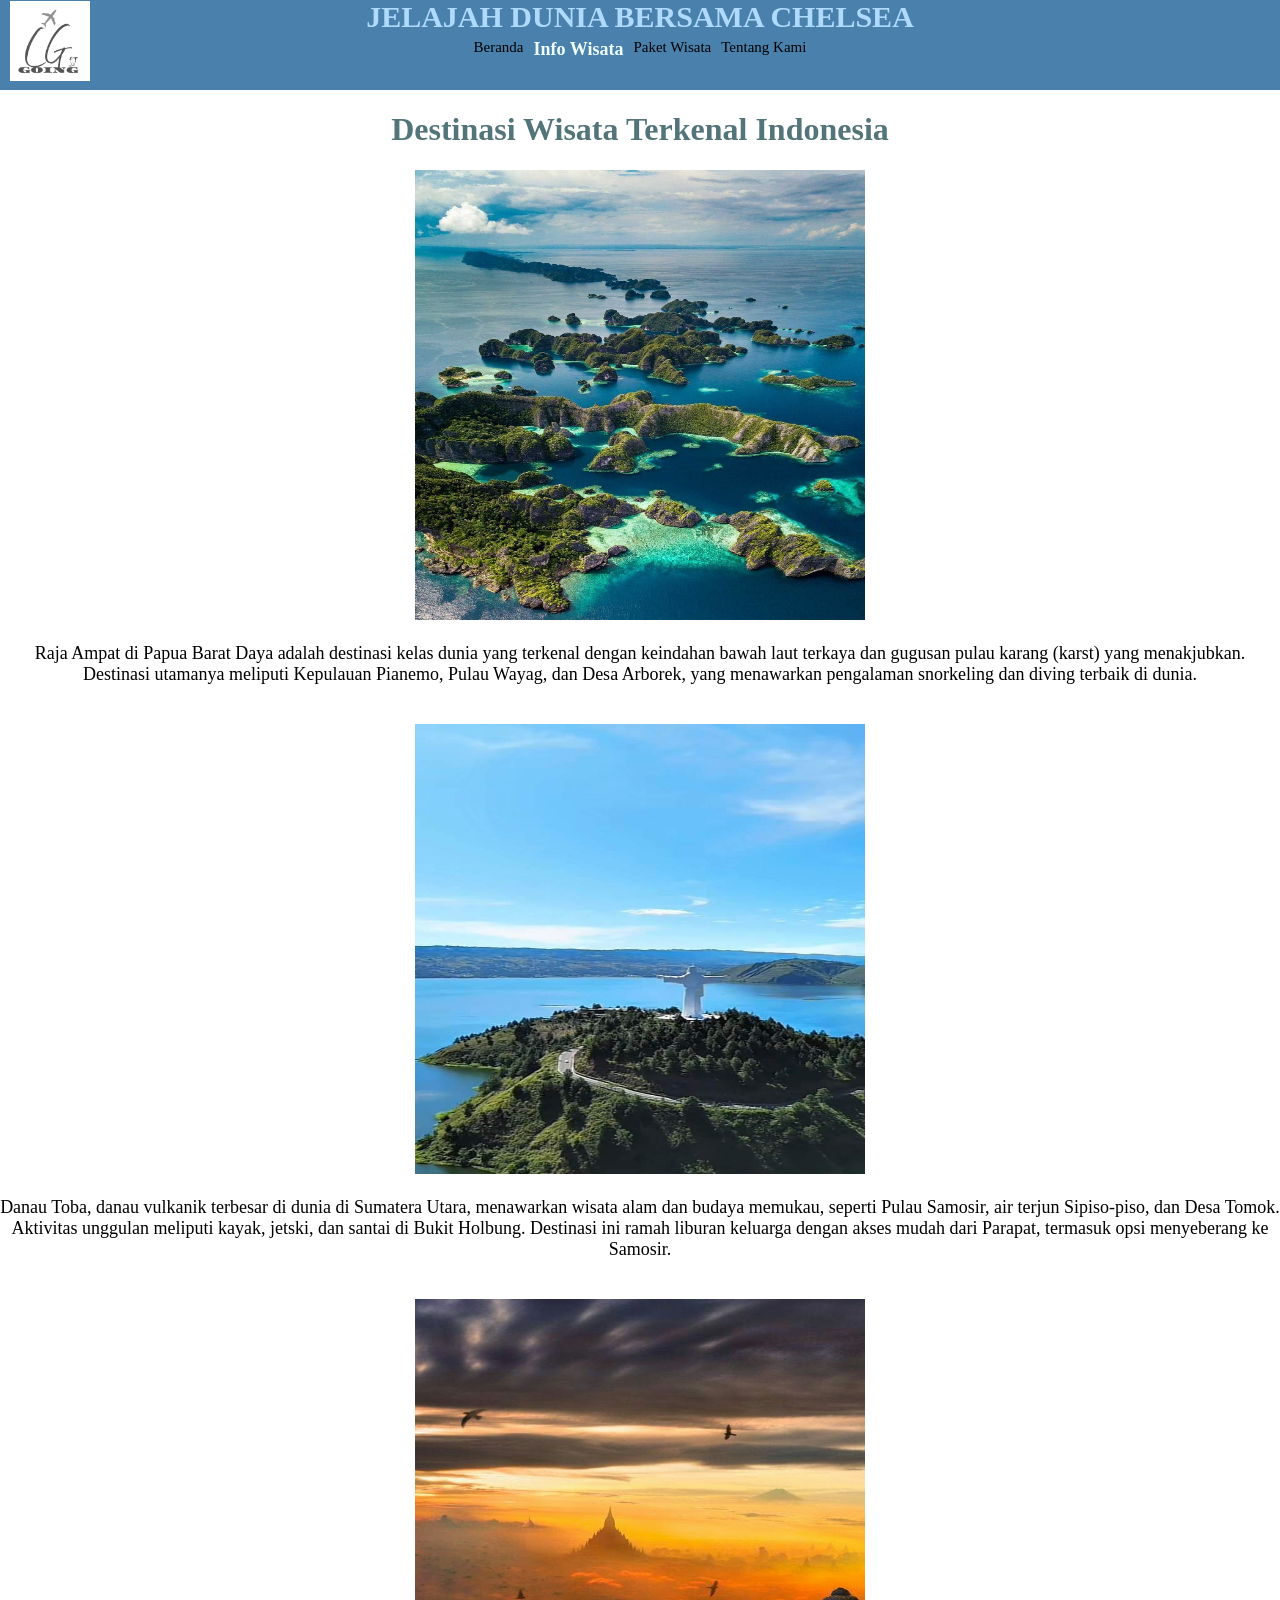
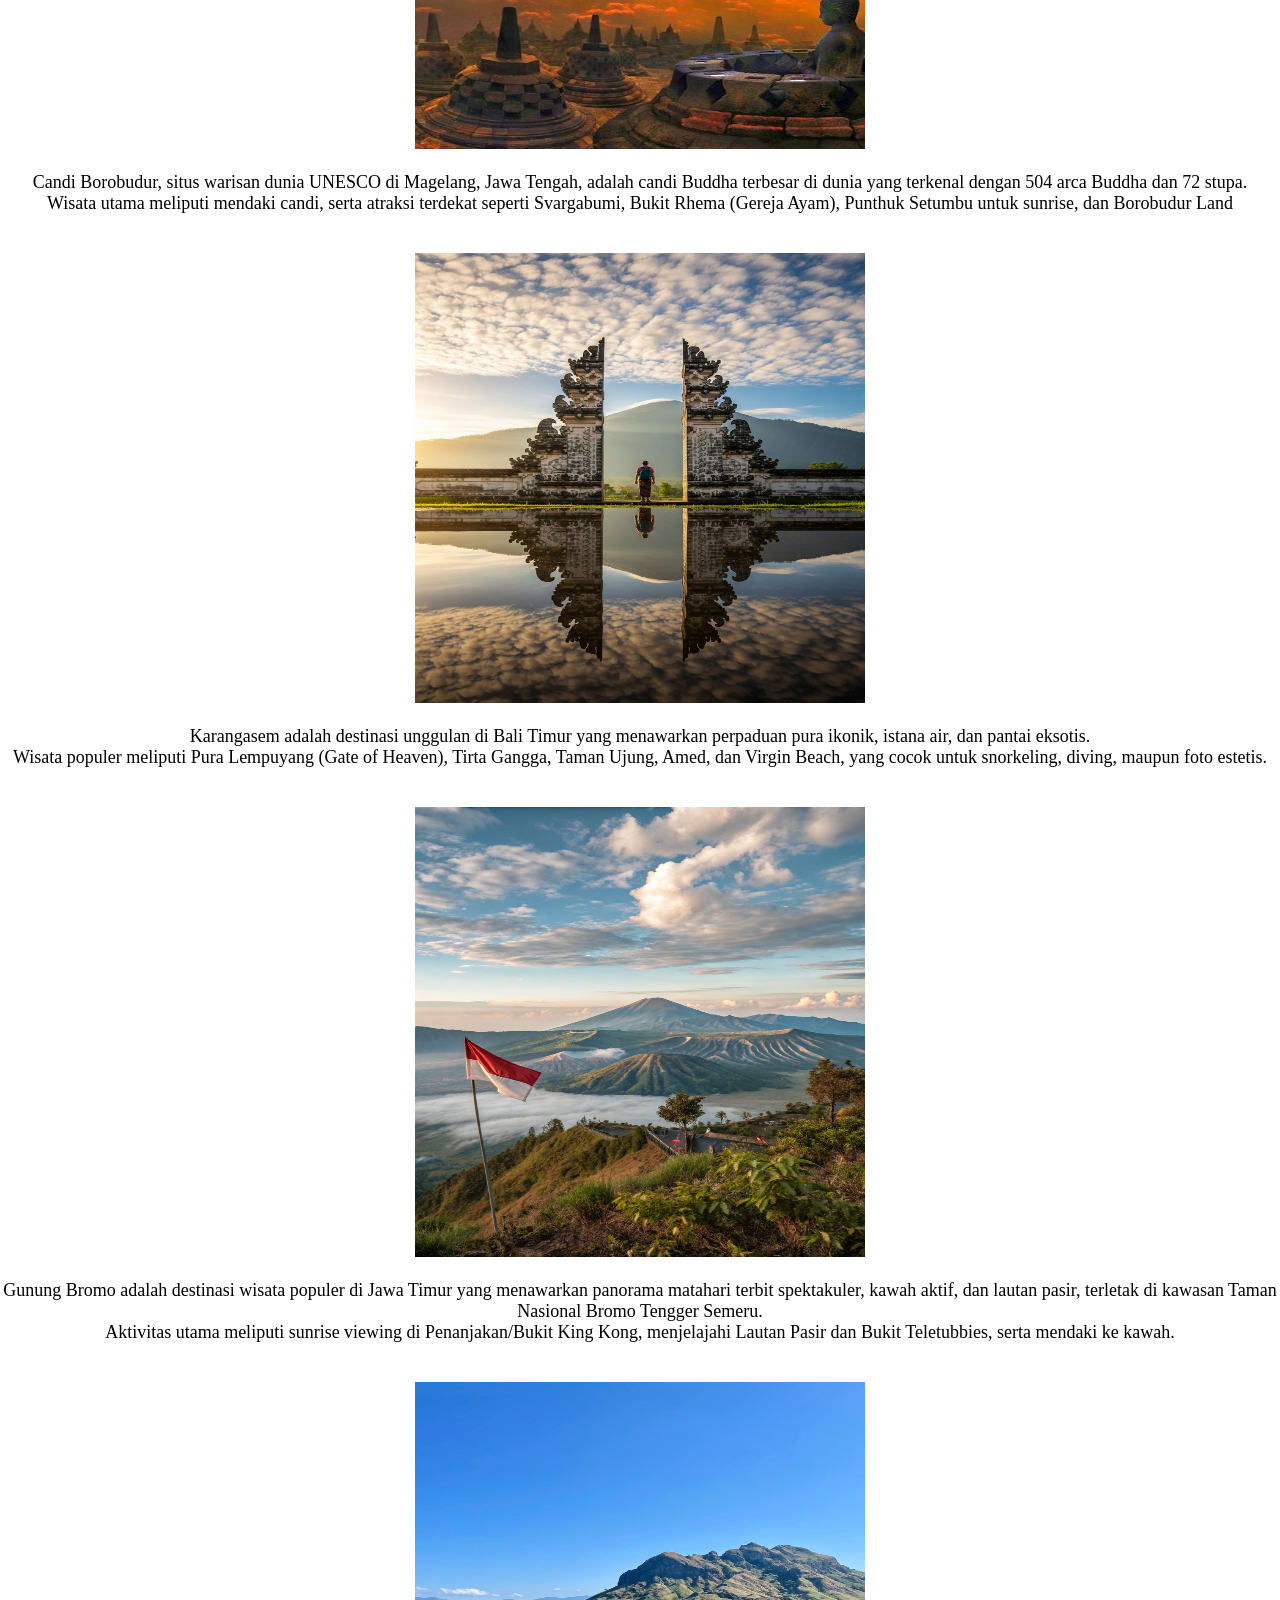
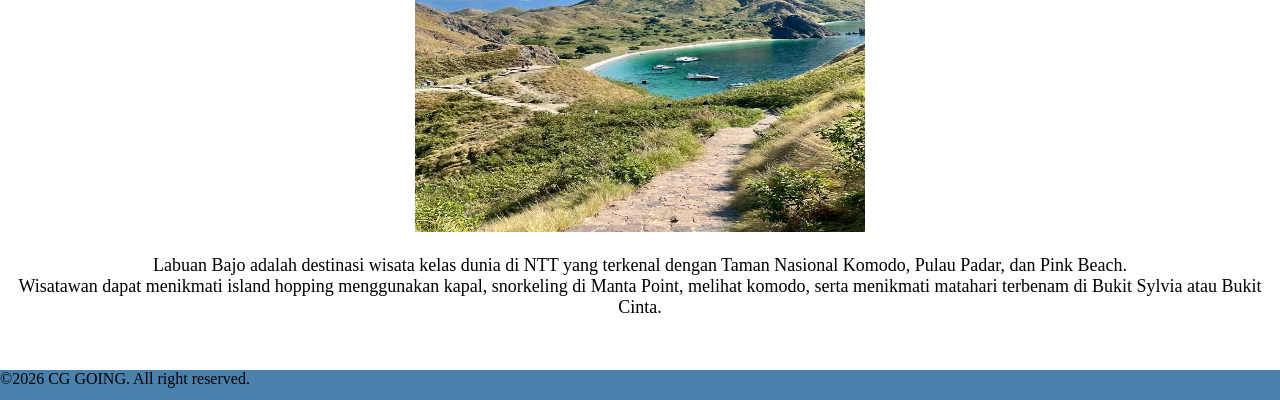
==== info.html @ 90f97d0c "Inital commit: Struktur dasar project Travel" ====
<!DOCTYPE html>
<html lang="en">

<head>
    <meta charset="UTF-8">
    <meta name="viewport" content="width=device-width, initial-scale=1.0">
    <title>DHome</title>
    <link rel="stylesheet" href="css/style.css">
</head>

<body>
    <div class="headbox">
        <header>JELAJAH DUNIA BERSAMA CHELSEA</header>
        <nav class="menu">
            <a href="home.html" class="othermenu">Beranda</a>
            <a href="#" class="currentmenu">Info Wisata</a>
            <a href="paket.html" class="othermenu">Paket Wisata</a>
            <a href="tentang.html" class="othermenu">Tentang Kami</a>
        </nav>
        <img id="logo" src="assets/logo.png" alt="logo">
    </div>

    <h1 id="info">Destinasi Wisata Terkenal Indonesia </h1>
    <div class="penjelas">
        <img src="assets/raja ampat.jpg" alt="raja" class="imgdes">
        <p>Raja Ampat di Papua Barat Daya adalah destinasi kelas dunia yang terkenal dengan keindahan bawah laut terkaya
            dan gugusan pulau karang (karst) yang menakjubkan.
            <br>Destinasi utamanya meliputi Kepulauan Pianemo, Pulau Wayag, dan Desa Arborek, yang menawarkan pengalaman
            snorkeling dan diving terbaik di dunia. </p>
        <br>
        <img src="assets/danau toba.jpg" alt="toba" class="imgdes">
        <p>Danau Toba, danau vulkanik terbesar di dunia di Sumatera Utara, menawarkan wisata alam dan budaya memukau,
            seperti Pulau Samosir, air terjun Sipiso-piso, dan Desa Tomok.
            <br> Aktivitas unggulan meliputi kayak, jetski, dan santai di Bukit Holbung. Destinasi ini ramah liburan
            keluarga dengan akses mudah dari Parapat, termasuk opsi menyeberang ke Samosir. </p>
        <br>
        <img src="assets/borobudur.jpg" alt="borobudur" class="imgdes">
        <p>Candi Borobudur, situs warisan dunia UNESCO di Magelang, Jawa Tengah, adalah candi Buddha terbesar di dunia
            yang terkenal dengan 504 arca Buddha dan 72 stupa.
            <br>Wisata utama meliputi mendaki candi, serta atraksi terdekat seperti Svargabumi, Bukit Rhema (Gereja
            Ayam), Punthuk Setumbu untuk sunrise, dan Borobudur Land</p>
        <br>
        <img src="assets/karangasaem.jpeg" alt="karangasaem" class="imgdes">
        <p>Karangasem adalah destinasi unggulan di Bali Timur yang menawarkan perpaduan pura ikonik, istana air, dan
            pantai eksotis.
            <br>Wisata populer meliputi Pura Lempuyang (Gate of Heaven), Tirta Gangga, Taman Ujung, Amed, dan Virgin
            Beach, yang cocok untuk snorkeling, diving, maupun foto estetis.</p>
        <br>
        <img src="assets/bromo.jpeg" alt="bromo" class="imgdes">
        <p>Gunung Bromo adalah destinasi wisata populer di Jawa Timur yang menawarkan panorama matahari terbit
            spektakuler, kawah aktif, dan lautan pasir, terletak di kawasan Taman Nasional Bromo Tengger Semeru.
            <br>Aktivitas utama meliputi sunrise viewing di Penanjakan/Bukit King Kong, menjelajahi Lautan Pasir dan
            Bukit Teletubbies, serta mendaki ke kawah.</p>
        <br>
        <img src="assets/labuan bajo.jpeg" alt="labuan" class="imgdes">
        <p>Labuan Bajo adalah destinasi wisata kelas dunia di NTT yang terkenal dengan Taman Nasional Komodo, Pulau
            Padar, dan Pink Beach.
            <br>Wisatawan dapat menikmati island hopping menggunakan kapal, snorkeling di Manta Point, melihat komodo,
            serta menikmati matahari terbenam di Bukit Sylvia atau Bukit Cinta.</p>
    </div>
    <br>

    <footer>
        <p>&copy;2026 CG GOING. All right reserved.</p>
    </footer>
</body>

</html>
---- css/style.css ----
:root{
    font-family: 'Times New Roman', Times, serif;
}
 
header{
    font-size: 30px;
    font-weight: bold;
    color: rgb(175, 218, 255);
    text-align: center;
    margin: 0;
    position: relative;
}
 
.headbox{
    background-color: rgb(74, 128, 172);
    margin: 0;
    padding: 0;
    height: 90px;
    width: 100%;
}
 
.menu{
    display: flex;
    justify-content: center;
}
.currentmenu{
    font-weight:bold;
    color: azure;
    text-decoration: none;
    font-size: 18px;
    padding: 5px;
    text-shadow: 10px;
}
 
.othermenu{
    color: rgb(0, 0, 0);
    text-decoration: none;
    font-size: 15px;
    padding: 5px;
    text-shadow: 10px;
}
 
body{
    margin: 0;
    padding: 0;
}
 
img#logo{
    height: 80px;
    width: 80px;
    position: absolute;
    top: 1px;
    left: 10px;
    margin: 0;
    padding: 0;
}
 
.productimg{
    height:100%;
    width: 100%;
    border-radius: 10px;
    object-fit: cover;
}
 
.productbox{
    background-color: #9ccbd1;
    height: 300x;
    width: 200px;
    padding:10px;
    margin: 30px;
    position: relative;
}
 
.productcontent{
    display: flex;
    justify-content: center;
}
 
p#opening{
    font-size: 20px;
    text-align: center;
    color: rgb(9, 41, 66);
}
 
.destinasibtn{
    background:rgb(34, 121, 159);
    color: white;
    border: none;
    padding: 10px;
    border-radius: 12px;
    font-weight: 600;
    transition: all 0.4s cubic-bezier(0.4, 0, 0.2, 1);
    text-decoration: none;
    position: absolute;
    left: 50%;
    bottom: 10px;
}
 
h1#info{
    color: #53757a;
    text-align: center;
}

p#info{
    color: #53757a;
    text-align: center;
}
p#paket{
    text-align: center;

}
.penjelas{
    font-size: 18px;
    text-align: center;
}
 
.imgdes{
    width: 450px;
    height: 450px;
    justify-content: center;
}
 
.videosample{
    justify-content: center;
 
}
 
button{
    background: rgb(60, 96, 138);
    color: white;
    border: none;
    padding: 10px 20px;
    border-radius: 12px;
    font-weight: 600;
    cursor: pointer;
    transition: all 0.4s cubic-bezier(0.4, 0, 0.2, 1);
    transform: translateX(33%);
}
 
.imgpaket{
width:100%;
height:200px;
}
 
footer{
    background-color: rgb(74, 128, 172);
    width: 100%;
    height:30px;
}
 
h1#tentang{
    color: #53757a;
    text-align: center;
    font-size: 30px;
}
 
.tentang{
    text-align: center;
    font-size: 20px;
}
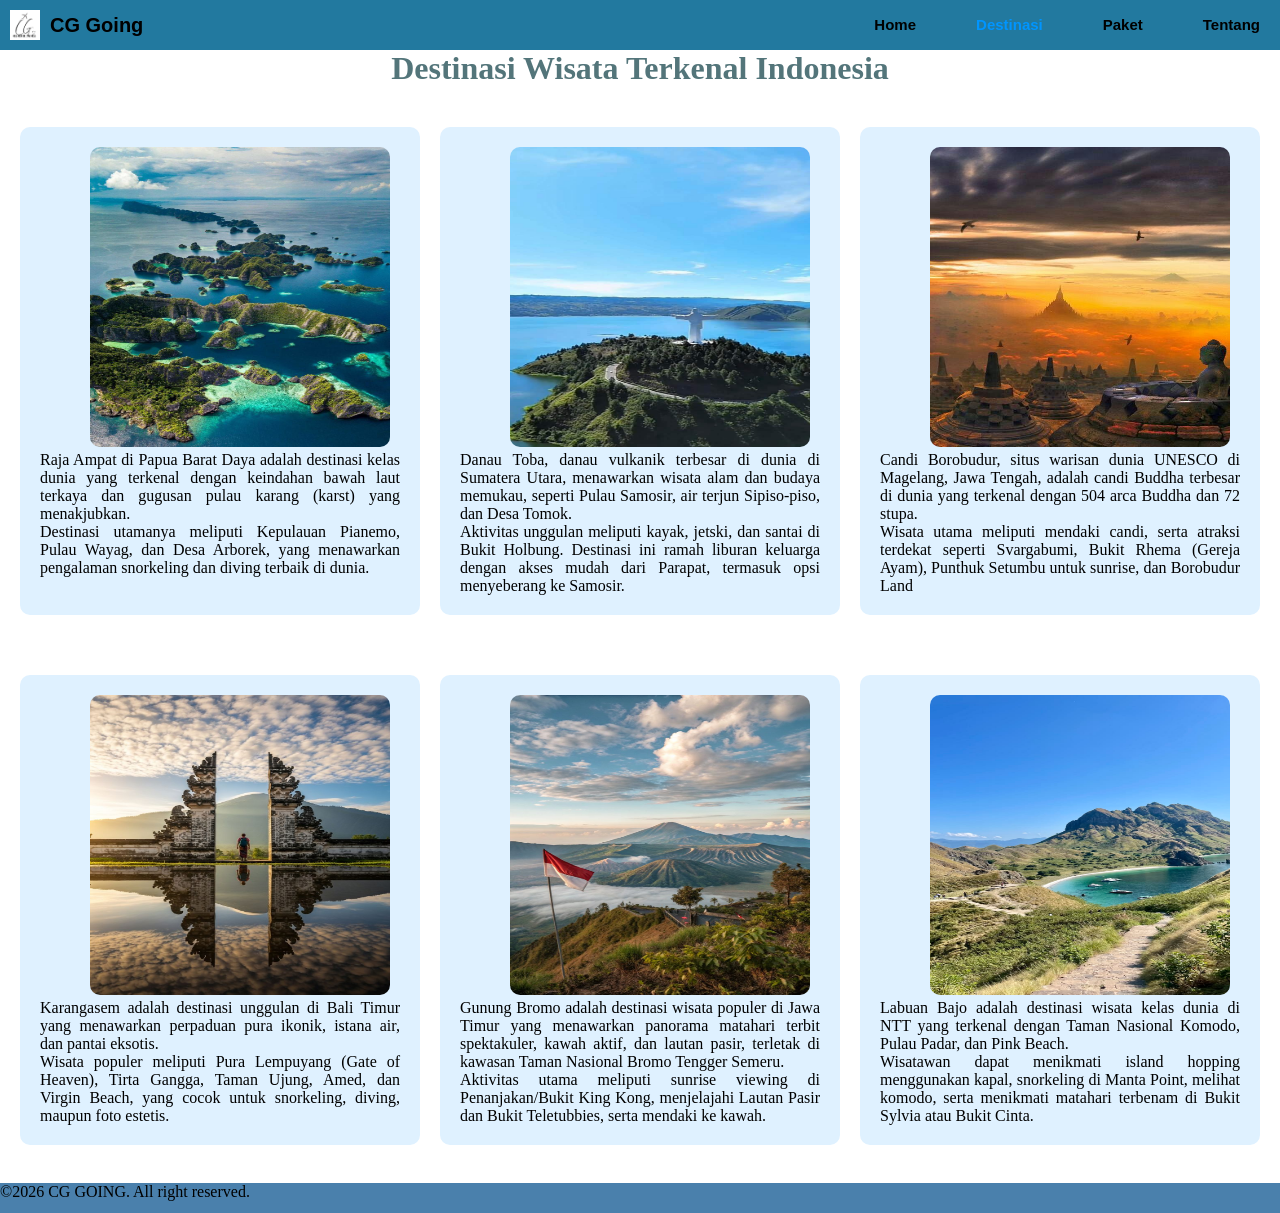
==== commit 40713ed0: "penambahan grid" ====
--- a/info.html
+++ b/info.html
@@ -1,62 +1,70 @@
 <!DOCTYPE html>
 <html lang="en">
-
 <head>
     <meta charset="UTF-8">
     <meta name="viewport" content="width=device-width, initial-scale=1.0">
     <title>DHome</title>
-    <link rel="stylesheet" href="css/style.css">
+    <link rel="stylesheet" href="css/info.css">
 </head>
+<body>
+     <header>
+        <div class="container">
+        <Div class="header">
+            <div class="kiri">
+        <img id="logo" src="assets/logo.png" alt="logo">
+        <h1 id="judul">CG Going</h1></div>
 
-<body>
-    <div class="headbox">
-        <header>JELAJAH DUNIA BERSAMA CHELSEA</header>
-        <nav class="menu">
-            <a href="home.html" class="othermenu">Beranda</a>
-            <a href="#" class="currentmenu">Info Wisata</a>
-            <a href="paket.html" class="othermenu">Paket Wisata</a>
-            <a href="tentang.html" class="othermenu">Tentang Kami</a>
+        <nav>
+            <ul>
+                <div class="navigasi">
+                <li><a id="nav" href="home.html">Home</a></li>
+                <li><a id="current" href="#">Destinasi</a></li>
+                <li><a id="nav" href="paket.html">Paket</a></li>
+                <li><a id="nav" href="tentang.html">Tentang</a></li>
+                </div>
+            </ul>
+            
         </nav>
-        <img id="logo" src="assets/logo.png" alt="logo">
-    </div>
+        </Div>
+        </div>
+    </header>
 
     <h1 id="info">Destinasi Wisata Terkenal Indonesia </h1>
-    <div class="penjelas">
-        <img src="assets/raja ampat.jpg" alt="raja" class="imgdes">
-        <p>Raja Ampat di Papua Barat Daya adalah destinasi kelas dunia yang terkenal dengan keindahan bawah laut terkaya
-            dan gugusan pulau karang (karst) yang menakjubkan.
-            <br>Destinasi utamanya meliputi Kepulauan Pianemo, Pulau Wayag, dan Desa Arborek, yang menawarkan pengalaman
-            snorkeling dan diving terbaik di dunia. </p>
-        <br>
-        <img src="assets/danau toba.jpg" alt="toba" class="imgdes">
-        <p>Danau Toba, danau vulkanik terbesar di dunia di Sumatera Utara, menawarkan wisata alam dan budaya memukau,
-            seperti Pulau Samosir, air terjun Sipiso-piso, dan Desa Tomok.
-            <br> Aktivitas unggulan meliputi kayak, jetski, dan santai di Bukit Holbung. Destinasi ini ramah liburan
-            keluarga dengan akses mudah dari Parapat, termasuk opsi menyeberang ke Samosir. </p>
-        <br>
-        <img src="assets/borobudur.jpg" alt="borobudur" class="imgdes">
-        <p>Candi Borobudur, situs warisan dunia UNESCO di Magelang, Jawa Tengah, adalah candi Buddha terbesar di dunia
-            yang terkenal dengan 504 arca Buddha dan 72 stupa.
-            <br>Wisata utama meliputi mendaki candi, serta atraksi terdekat seperti Svargabumi, Bukit Rhema (Gereja
-            Ayam), Punthuk Setumbu untuk sunrise, dan Borobudur Land</p>
-        <br>
-        <img src="assets/karangasaem.jpeg" alt="karangasaem" class="imgdes">
-        <p>Karangasem adalah destinasi unggulan di Bali Timur yang menawarkan perpaduan pura ikonik, istana air, dan
-            pantai eksotis.
-            <br>Wisata populer meliputi Pura Lempuyang (Gate of Heaven), Tirta Gangga, Taman Ujung, Amed, dan Virgin
-            Beach, yang cocok untuk snorkeling, diving, maupun foto estetis.</p>
-        <br>
-        <img src="assets/bromo.jpeg" alt="bromo" class="imgdes">
-        <p>Gunung Bromo adalah destinasi wisata populer di Jawa Timur yang menawarkan panorama matahari terbit
-            spektakuler, kawah aktif, dan lautan pasir, terletak di kawasan Taman Nasional Bromo Tengger Semeru.
-            <br>Aktivitas utama meliputi sunrise viewing di Penanjakan/Bukit King Kong, menjelajahi Lautan Pasir dan
-            Bukit Teletubbies, serta mendaki ke kawah.</p>
-        <br>
-        <img src="assets/labuan bajo.jpeg" alt="labuan" class="imgdes">
-        <p>Labuan Bajo adalah destinasi wisata kelas dunia di NTT yang terkenal dengan Taman Nasional Komodo, Pulau
-            Padar, dan Pink Beach.
-            <br>Wisatawan dapat menikmati island hopping menggunakan kapal, snorkeling di Manta Point, melihat komodo,
-            serta menikmati matahari terbenam di Bukit Sylvia atau Bukit Cinta.</p>
+    <div class="section">
+    <div class="content">
+    <img src="assets/raja ampat.jpg" alt="raja" class="imgdes">
+    <p>Raja Ampat di Papua Barat Daya adalah destinasi kelas dunia yang terkenal dengan keindahan bawah laut terkaya dan gugusan pulau karang (karst) yang menakjubkan. 
+    <br>Destinasi utamanya meliputi Kepulauan Pianemo, Pulau Wayag, dan Desa Arborek, yang menawarkan pengalaman snorkeling dan diving terbaik di dunia. </p>
+    </div>
+    <div class="content">
+    <img src="assets/danau toba.jpg" alt="toba" class="imgdes">
+    <p>Danau Toba, danau vulkanik terbesar di dunia di Sumatera Utara, menawarkan wisata alam dan budaya memukau, seperti Pulau Samosir, air terjun Sipiso-piso, dan Desa Tomok.
+    <br> Aktivitas unggulan meliputi kayak, jetski, dan santai di Bukit Holbung. Destinasi ini ramah liburan keluarga dengan akses mudah dari Parapat, termasuk opsi menyeberang ke Samosir. </p>
+    </div>
+    <div class="content">
+    <img src="assets/borobudur.jpg" alt="borobudur" class="imgdes">
+    <p>Candi Borobudur, situs warisan dunia UNESCO di Magelang, Jawa Tengah, adalah candi Buddha terbesar di dunia yang terkenal dengan 504 arca Buddha dan 72 stupa. 
+    <br>Wisata utama meliputi mendaki candi, serta atraksi terdekat seperti Svargabumi, Bukit Rhema (Gereja Ayam), Punthuk Setumbu untuk sunrise, dan Borobudur Land</p>
+    </div>
+    </div>
+    <div class="section">
+    <div class="content">
+    <img src="assets/karangasaem.jpeg" alt="karangasaem" class="imgdes">
+    <p>Karangasem adalah destinasi unggulan di Bali Timur yang menawarkan perpaduan pura ikonik, istana air, dan pantai eksotis. 
+    <br>Wisata populer meliputi Pura Lempuyang (Gate of Heaven), Tirta Gangga, Taman Ujung, Amed, dan Virgin Beach, yang cocok untuk snorkeling, diving, maupun foto estetis.</p>
+    </div>
+    <div class="content">
+    <img src="assets/bromo.jpeg" alt="bromo" class="imgdes"> 
+    <p>Gunung Bromo adalah destinasi wisata populer di Jawa Timur yang menawarkan panorama matahari terbit spektakuler, kawah aktif, dan lautan pasir, terletak di kawasan Taman Nasional Bromo Tengger Semeru. 
+    <br>Aktivitas utama meliputi sunrise viewing di Penanjakan/Bukit King Kong, menjelajahi Lautan Pasir dan Bukit Teletubbies, serta mendaki ke kawah.</p>
+    </div>
+    <div class="content">
+    <img src="assets/labuan bajo.jpeg" alt="labuan" class="imgdes">
+    <p>Labuan Bajo adalah destinasi wisata kelas dunia di NTT yang terkenal dengan Taman Nasional Komodo, Pulau Padar, dan Pink Beach. 
+    <br>Wisatawan dapat menikmati island hopping menggunakan kapal, snorkeling di Manta Point, melihat komodo, serta menikmati matahari terbenam di Bukit Sylvia atau Bukit Cinta.</p>
+    </div>
+    </div>
+    </div>
     </div>
     <br>
 
@@ -64,5 +72,4 @@
         <p>&copy;2026 CG GOING. All right reserved.</p>
     </footer>
 </body>
-
 </html>
--- a/css/info.css
+++ b/css/info.css
@@ -0,0 +1,297 @@
+:root{
+    font-family: 'Times New Roman', Times, serif;
+}
+
+
+body{
+    margin: 0;
+    padding: 0;
+}
+
+
+.headbox{
+    background-color: rgb(34, 121, 159);
+    height: 50px;
+    width: 100%;
+    display: flex;
+    align-items: center;
+    justify-content: space-between;
+}
+*{
+    margin: 0px;
+    padding: 0px;
+    box-sizing: border-box;
+
+}
+
+.kiri{
+    display: flex;
+    gap: 10px;
+    align-items: center;
+}
+h1#judul{
+    font-family: Arial, Helvetica, sans-serif;
+    font-size: 20px;
+
+}
+
+img#logo{
+    width: 30px;
+    height: 30px;
+    position: relative;
+    margin-top: 0px;
+    margin-left: 10px;
+}
+
+a#nav{
+    text-decoration: none;
+    color:black ;
+    font-size: 15px;
+    font-family: Arial, Helvetica, sans-serif;
+    padding: 20px;
+    font-weight: bold;
+}
+
+a#current{
+    text-decoration: none;
+    color:rgb(0, 149, 255) ;
+    font-size: 15px;
+    font-family: Arial, Helvetica, sans-serif;
+    padding: 20px;
+    font-weight: bold;
+}
+
+.navigasi{
+    display: flex;
+    list-style-type: none;
+    gap: 20px;
+    float: right;
+}
+
+p#isi{
+    font-family: Arial, Helvetica, sans-serif;
+    font-size: 15px;
+    color: aliceblue;
+}
+
+h1#temukan{
+    font-family: Arial, Helvetica, sans-serif;
+    color: aliceblue;
+}
+
+.latarbg{
+    margin: 0;
+    background-image:url(tes.jpg);
+    background-size: cover;
+    background-repeat: no-repeat;
+    height: 50vh;
+    width: 100%;
+    align-items:center;
+    display: flex;
+}
+
+.dalamnya{
+    gap: 20px;
+    margin-left: 50px;
+    padding: 10px;
+}
+
+.button1{
+    padding: 10px;
+    gap: 40px;
+    background-color: #004ab8;
+    border-radius: 10px;
+    height: 40px;
+    width: 150px;
+    text-align: center;
+}
+
+.posisibut{
+    padding-top: 20px;
+}
+
+a#button{
+    text-decoration: none;
+    color: rgb(255, 255, 255);
+}
+
+h3#destinasi{
+    font-size: 25px;
+    text-align: center;
+    color: black;
+    font-family: Arial, Helvetica, sans-serif;
+    padding: 20px;
+}
+
+hr#ya{
+    border: none;
+    height: 3px;
+    width: 80px;
+    background-color: #004ab8;
+    margin-left: 47%;
+    border-radius: 5px;
+}
+
+.producthome{
+    width: 300px;
+    height: 280px;
+    background-color: rgb(207, 233, 255);
+    border-radius: 10px;
+    overflow: hidden;
+    margin: 10px;
+    padding: 10px;
+}
+
+img#product{
+    width: 100%;
+    height: 150px;
+    display: flex;
+}
+
+h6{
+    font-style: arial;
+    font-size: 20px;
+    color: black;
+    text-align: left;
+    padding: 10px;
+}
+
+p#product{
+    ont-style: arial;
+    font-size: 15px;
+    color: black;
+    text-align: left;
+    padding: 10px;
+}
+
+.posisiproduct{
+    display: flex;
+    padding: 10px;
+    justify-content: center;}
+ 
+.productbox{
+    background-color: #9ccbd1;
+    height: 300x;
+    width: 200px;
+    padding:10px;
+    margin: 30px;
+    position: relative;
+}
+ 
+.productcontent{
+    display: flex;
+    justify-content: center;
+}
+
+
+.destinasibtn{
+    background:rgb(34, 121, 159);
+    color: white;
+    border: none;
+    padding: 10px;
+    border-radius: 12px;
+    font-weight: 600;
+    transition: all 0.4s cubic-bezier(0.4, 0, 0.2, 1);
+    text-decoration: none;
+    position: absolute;
+    left: 50%;
+    bottom: 10px;
+}
+
+h1#info{
+    color: #53757a;
+    text-align: center;
+}
+
+.paketbox{
+    background-color: #9ccbd1;
+    height: 300x;
+    width: 200px;
+    padding:10px;
+    margin: 30px;
+    position: relative;
+}
+
+.imgdes{
+    width: 300px;
+    height: 300px;
+    border-radius: 10px;
+    margin-left: 50px;
+    
+}
+
+.videosample{
+    justify-content: center;
+
+}
+
+button{
+    background: rgb(60, 96, 138);
+    color: white;
+    border: none;
+    padding: 10px 20px;
+    border-radius: 12px;
+    font-weight: 600;
+    cursor: pointer;
+    transition: all 0.4s cubic-bezier(0.4, 0, 0.2, 1);
+    transform: translateX(33%);
+}
+
+.imgpaket{
+width:100%;
+height:200px;
+}
+
+p#badge{
+    text-align: center;
+}
+
+footer{
+    background-color: rgb(74, 128, 172);
+    width: 100%;
+    height:30px;
+}
+
+h1#tentang{
+    color: #53757a;
+    text-align: center;
+    font-size: 30px;
+}
+
+.tentang{
+    text-align: center;
+    font-size: 20px;
+}
+
+.section{
+    display: grid;
+    grid-template-columns: repeat(3, 1fr);
+    gap: 20px;
+    width: 100%;
+    padding: 20px;
+    margin-top: 20px;
+    
+}
+
+.section .content{
+    background-color: #dff1ff;
+    border-radius: 10px;
+    padding: 20px;
+    text-align: justify;
+}
+
+.container{
+    width: 100%;
+    height: 50px;
+}
+
+.header{
+    background-color: rgb(34, 121, 159);
+    height: 50px;
+    width: 100%;
+    align-items: center;
+    justify-content: space-between;
+    display:flex;
+}
+
+
